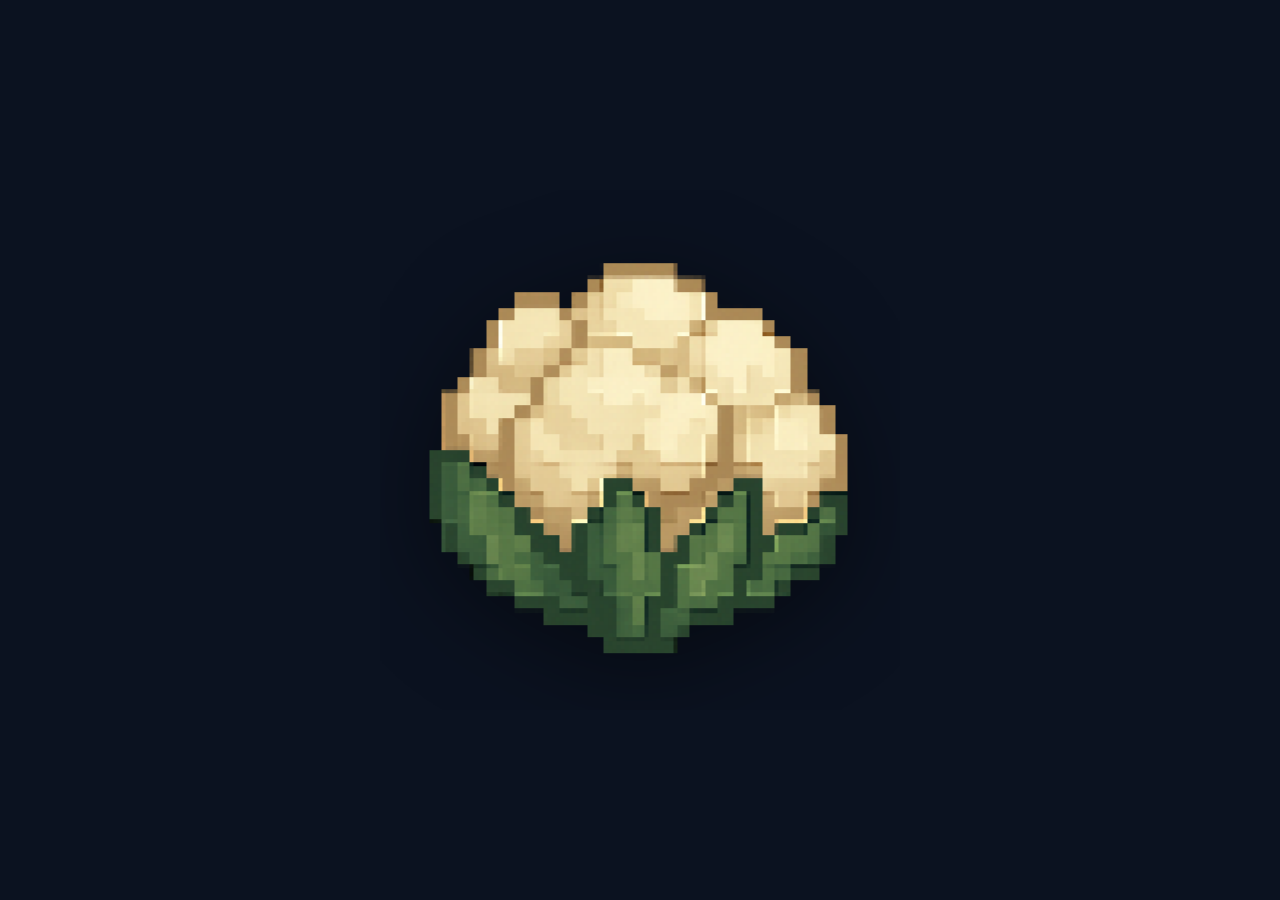
==== index.html @ bb14c788 "initial" ====
<!doctype html>
<html lang="en">
<head>
<meta charset="utf-8" />
<meta name="viewport" content="width=device-width, initial-scale=1, viewport-fit=cover" />
<title>Rotating Veggies</title>

<!-- Favicon -->
<link rel="icon" type="image/png" sizes="32x32" href="pixel_broccoli_128.png" />
<link rel="icon" type="image/png" sizes="192x192" href="pixel_broccoli_128.png" />
<link rel="apple-touch-icon" href="pixel_broccoli_128.png" />

<!-- Social sharing (Open Graph / Twitter) -->
<meta property="og:type" content="website" />
<meta property="og:title" content="Rotating Veggies" />
<meta property="og:description" content="Rotating veggies. What did you expect?" />
<meta property="og:url" content="https://rotatingveggies.com/" />
<meta property="og:image" content="https://rotatingveggies.com/pixel_broccoli_128.png" />
<meta property="og:image:type" content="image/png" />
<meta property="og:image:width" content="128" />
<meta property="og:image:height" content="128" />

<meta name="twitter:card" content="summary_large_image" />
<meta name="twitter:title" content="Rotating Veggies" />
<meta name="twitter:description" content="Rotating veggies. What did you expect?" />
<meta name="twitter:image" content="https://rotatingveggies.com/pixel_broccoli_128.png" />

<link rel="canonical" href="https://rotatingveggies.com/" />
<meta name="theme-color" content="#0b1220" />

<!-- Preload sprite images -->
<link rel="preload" as="image" href="pixel_broccoli_128.png" />
<link rel="preload" as="image" href="pixel_carrot_128.png" />
<link rel="preload" as="image" href="pixel_carrot_128_gold.png" />
<link rel="preload" as="image" href="pixel_cauliflower_128.png" />
<link rel="preload" as="image" href="pixel_tomato_128.png" />
<link rel="preload" as="image" href="pixel_cucumber_128.png" />

<style>
  :root {
    --stage-max: 78vmin;
    --stage-max-px: 520px;
    --speed: 6s;   /* fixed rotation speed */
    --tiltX: 8deg; /* fixed tilt */
    --tiltY: 0deg;
    --scale: 1;
    --dir: 1;      /* set randomly by JS */
  }
  html, body {
    height: 100%; margin: 0;
    background: #0b1220;
    display: grid; place-items: center;
    overflow: hidden;
    overscroll-behavior: none;
    -webkit-text-size-adjust: 100%;
  }
  .stage {
    width: min(var(--stage-max), var(--stage-max-px));
    aspect-ratio: 1/1;
    display: grid; place-items: center;
    overflow: hidden;
    border-radius: 10px;
    contain: layout paint;
    position: relative; /* overlay anchor for headline & canvas */
  }
  .sprite {
    width: 100%; height: 100%;
    object-fit: contain;
    image-rendering: pixelated;
    image-rendering: crisp-edges;
    -ms-interpolation-mode: nearest-neighbor;
    will-change: transform;
    backface-visibility: hidden;
    transform-origin: center center;
    animation: spin var(--speed) linear infinite;
    filter: drop-shadow(0 18px 50px rgba(0,0,0,.45));
  }
  @keyframes spin {
    from { transform: rotateX(var(--tiltX)) rotateY(var(--tiltY)) scale(var(--scale)) rotateZ(0deg); }
    to   { transform: rotateX(var(--tiltX)) rotateY(var(--tiltY)) scale(var(--scale)) rotateZ(calc(var(--dir) * 360deg)); }
  }
  @media (prefers-reduced-motion: reduce) {
    .sprite { animation: none; }
  }

  /* overlay headline for golden carrot */
  #headline {
    position: absolute;
    top: 12px;
    right: 12px;
    display: none;
    color: #e2e8f0;
    font: 700 1.6rem/1.2 system-ui, sans-serif;
    text-shadow: 0 2px 6px rgba(0,0,0,0.6);
    pointer-events: none; /* don't block clicks */
  }

  /* particles canvas overlay */
  #burst {
    position: absolute;
    inset: 0;
    pointer-events: none; /* only visual */
  }
</style>
</head>

<body>
  <div class="stage" id="stage">
    <img id="sprite" class="sprite" src="" alt="Pixel Veggie" />
    <h1 id="headline">Huh?</h1>
    <!-- canvas is injected dynamically when needed -->
  </div>

<script>
const stage = document.getElementById('stage');
const sprite = document.getElementById('sprite');
const headline = document.getElementById('headline');

/* Sprite sources */
const sources = {
  broccoli:     "pixel_broccoli_128.png",
  carrot:       "pixel_carrot_128.png",
  carrot_gold:  "pixel_carrot_128_gold.png",
  cauliflower:  "pixel_cauliflower_128.png",
  tomato:       "pixel_tomato_128.png",
  cucumber:     "pixel_cucumber_128.png"
};
const labels = {
  broccoli: "🥦 Broccoli",
  carrot: "🥕 Carrot",
  carrot_gold: "🥕✨ Golden Carrot",
  cauliflower: "🌸 Cauliflower",
  tomato: "🍅 Tomato",
  cucumber: "🥒 Cucumber"
};

/* Weighted random pick: normal veggies weight 4, golden carrot weight 1 */
const weights = { broccoli:4, carrot:4, cauliflower:4, tomato:4, cucumber:4, carrot_gold:1 };

function pickWeighted(obj) {
  const entries = Object.entries(obj);
  const total = entries.reduce((sum,[,w]) => sum+w, 0);
  let r = Math.random() * total;
  for (const [key, weight] of entries) {
    if ((r -= weight) < 0) return key;
  }
}

/* Pick a random veggie on load */
const randKey = pickWeighted(weights);
sprite.src = sources[randKey];
sprite.alt = labels[randKey];
sprite.title = labels[randKey];

/* Show headline if golden carrot */
const isGolden = randKey === "carrot_gold";
headline.style.display = isGolden ? "block" : "none";

/* Random spin direction */
const dir = Math.random() < 0.5 ? 1 : -1;
document.documentElement.style.setProperty("--dir", dir);

/* Stage sizing */
function applyStageSize() {
  const vw = Math.min(window.innerWidth, window.screen.width || window.innerWidth);
  const vh = Math.min(window.innerHeight, window.screen.height || window.innerHeight);
  const vminPx = Math.min(vw, vh) * 0.78;
  const size = Math.min(vminPx, 520);
  stage.style.width = size + 'px';
}
addEventListener('resize', applyStageSize, { passive: true });
addEventListener('orientationchange', applyStageSize);
applyStageSize();

/* Subtle wobble */
if (!matchMedia('(prefers-reduced-motion: reduce)').matches) {
  let t = 0;
  (function wobble() {
    t += 0.016;
    const wob = 0.08;
    sprite.style.translate = `${Math.sin(t * 2.1) * wob * 6}px ${Math.cos(t * 1.8) * wob * 5}px`;
    requestAnimationFrame(wobble);
  })();
}

/* --- Golden Carrot burst: one-time per load --- */
let burstDone = false;
if (isGolden && !matchMedia('(prefers-reduced-motion: reduce)').matches) {
  sprite.addEventListener('click', () => {
    if (burstDone) return;
    burstDone = true;
    spawnGoldenBurst();
  }, { once: true });
}

function spawnGoldenBurst() {
  // create canvas overlay
  const canvas = document.createElement('canvas');
  canvas.id = 'burst';
  stage.appendChild(canvas);

  const ctx = canvas.getContext('2d');
  const dpr = Math.min(window.devicePixelRatio || 1, 3); // cap DPR for perf

  function resizeCanvas() {
    const rect = stage.getBoundingClientRect();
    canvas.style.width = rect.width + 'px';
    canvas.style.height = rect.height + 'px';
    canvas.width = Math.floor(rect.width * dpr);
    canvas.height = Math.floor(rect.height * dpr);
    ctx.setTransform(dpr, 0, 0, dpr, 0, 0); // scale drawing to CSS pixels
    ctx.imageSmoothingEnabled = false;     // keep pixel look
  }
  resizeCanvas();
  addEventListener('resize', resizeCanvas, { passive:true });

  // particle image (golden carrot)
  const img = new Image();
  img.src = sources.carrot_gold;

  // set up particles once the image is ready (or immediately if cached)
  img.onload = () => startBurst(img);
  if (img.complete) startBurst(img);

  function startBurst(image) {
    const rect = stage.getBoundingClientRect();
    // origin at center of stage (in CSS pixels)
    const origin = { x: rect.width / 2, y: rect.height / 2 };

    // create particles
    const count = 90; // number of carrots
    const particles = [];
    for (let i = 0; i < count; i++) {
      const angle = Math.random() * Math.PI * 2;
      const speed = 180 + Math.random() * 220; // px/sec
      const vx = Math.cos(angle) * speed;
      const vy = Math.sin(angle) * speed;

      particles.push({
        x: origin.x,
        y: origin.y,
        vx, vy,
        life: 0,                // elapsed
        ttl: 900 + Math.random()*400, // ms
        size: 10 + Math.random()*12,  // draw size (px)
        rot: Math.random() * Math.PI * 2,
        vr: (Math.random() - 0.5) * 3.0 // rotation speed rad/sec
      });
    }

    const start = performance.now();
    let prev = start;

    function tick(now) {
      const dt = Math.min(50, now - prev); // ms
      prev = now;

      // clear
      ctx.clearRect(0, 0, canvas.width / dpr, canvas.height / dpr);

      // update & draw
      let alive = 0;
      for (const p of particles) {
        p.life += dt;
        if (p.life > p.ttl) continue;

        // simple motion (no gravity), slight drag
        const drag = 0.998;
        p.vx *= drag;
        p.vy *= drag;

        p.x += (p.vx * dt) / 1000;
        p.y += (p.vy * dt) / 1000;
        p.rot += p.vr * (dt / 1000);

        // fade out towards end
        const t = p.life / p.ttl;
        const alpha = 1 - t*t; // ease-out
        if (alpha <= 0) continue;

        ctx.save();
        ctx.globalAlpha = alpha;
        ctx.translate(p.x, p.y);
        ctx.rotate(p.rot);
        ctx.drawImage(image, -p.size/2, -p.size/2, p.size, p.size);
        ctx.restore();

        alive++;
      }

      if (alive > 0) {
        requestAnimationFrame(tick);
      } else {
        // cleanup
        canvas.remove();
        removeEventListener('resize', resizeCanvas);
      }
    }

    requestAnimationFrame(tick);
  }
}
</script>
</body>
</html>
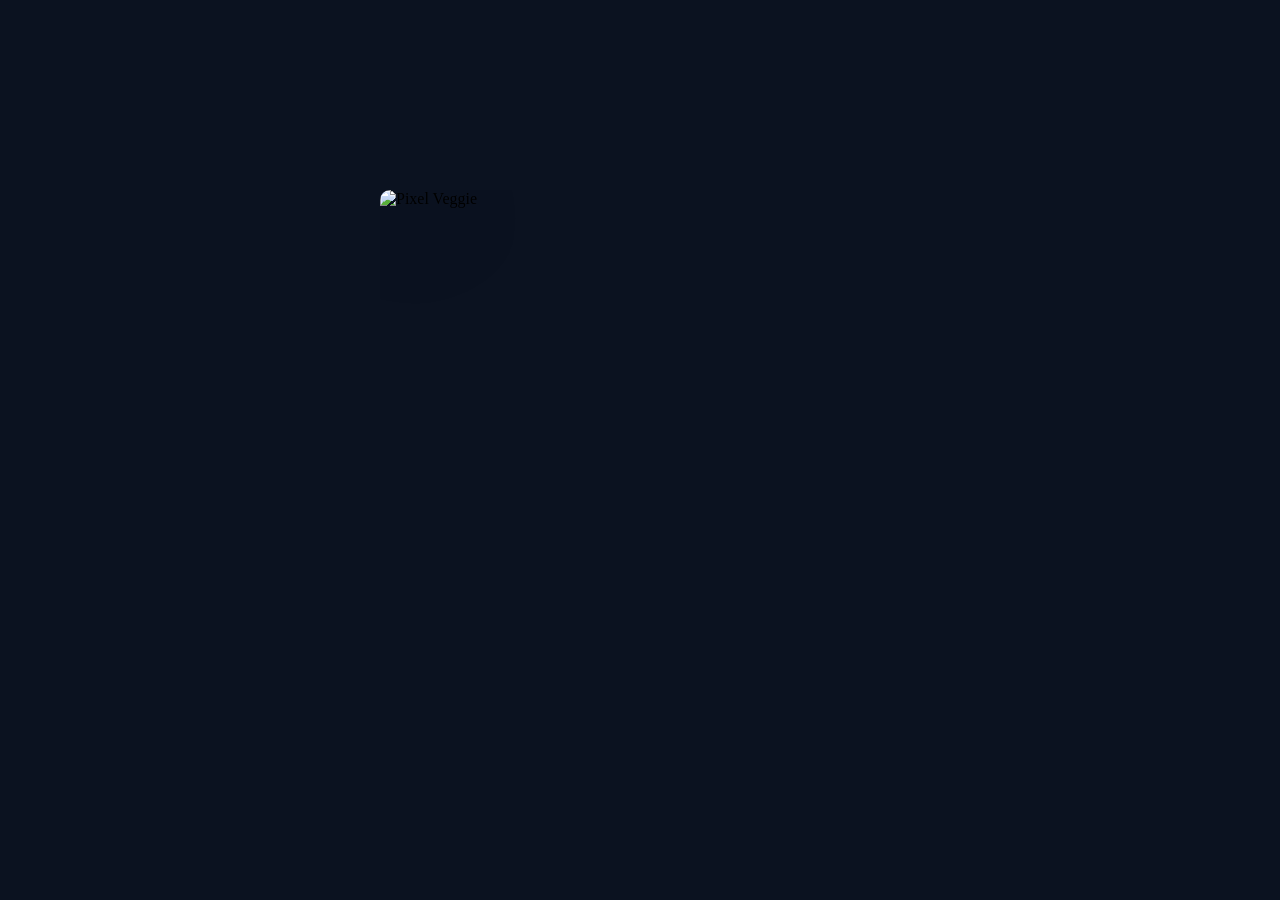
==== commit a3d8e8a8: "add leek" ====
--- a/index.html
+++ b/index.html
@@ -35,6 +35,7 @@
 <link rel="preload" as="image" href="pixel_cauliflower_128.png" />
 <link rel="preload" as="image" href="pixel_tomato_128.png" />
 <link rel="preload" as="image" href="pixel_cucumber_128.png" />
+<link rel="preload" as="image" href="pixel_leek_128.png" />
 
 <style>
   :root {
@@ -123,7 +124,8 @@
   carrot_gold:  "pixel_carrot_128_gold.png",
   cauliflower:  "pixel_cauliflower_128.png",
   tomato:       "pixel_tomato_128.png",
-  cucumber:     "pixel_cucumber_128.png"
+  cucumber:     "pixel_cucumber_128.png",
+  leek:         "pixel_leek_128.png"
 };
 const labels = {
   broccoli: "🥦 Broccoli",
@@ -131,11 +133,12 @@
   carrot_gold: "🥕✨ Golden Carrot",
   cauliflower: "🌸 Cauliflower",
   tomato: "🍅 Tomato",
-  cucumber: "🥒 Cucumber"
+  cucumber: "🥒 Cucumber"🥬
+  leek: "🥬 Leek"
 };
 
 /* Weighted random pick: normal veggies weight 4, golden carrot weight 1 */
-const weights = { broccoli:4, carrot:4, cauliflower:4, tomato:4, cucumber:4, carrot_gold:1 };
+const weights = { broccoli:4, carrot:4, cauliflower:4, tomato:4, cucumber:4, leek:4, carrot_gold:1 };
 
 function pickWeighted(obj) {
   const entries = Object.entries(obj);
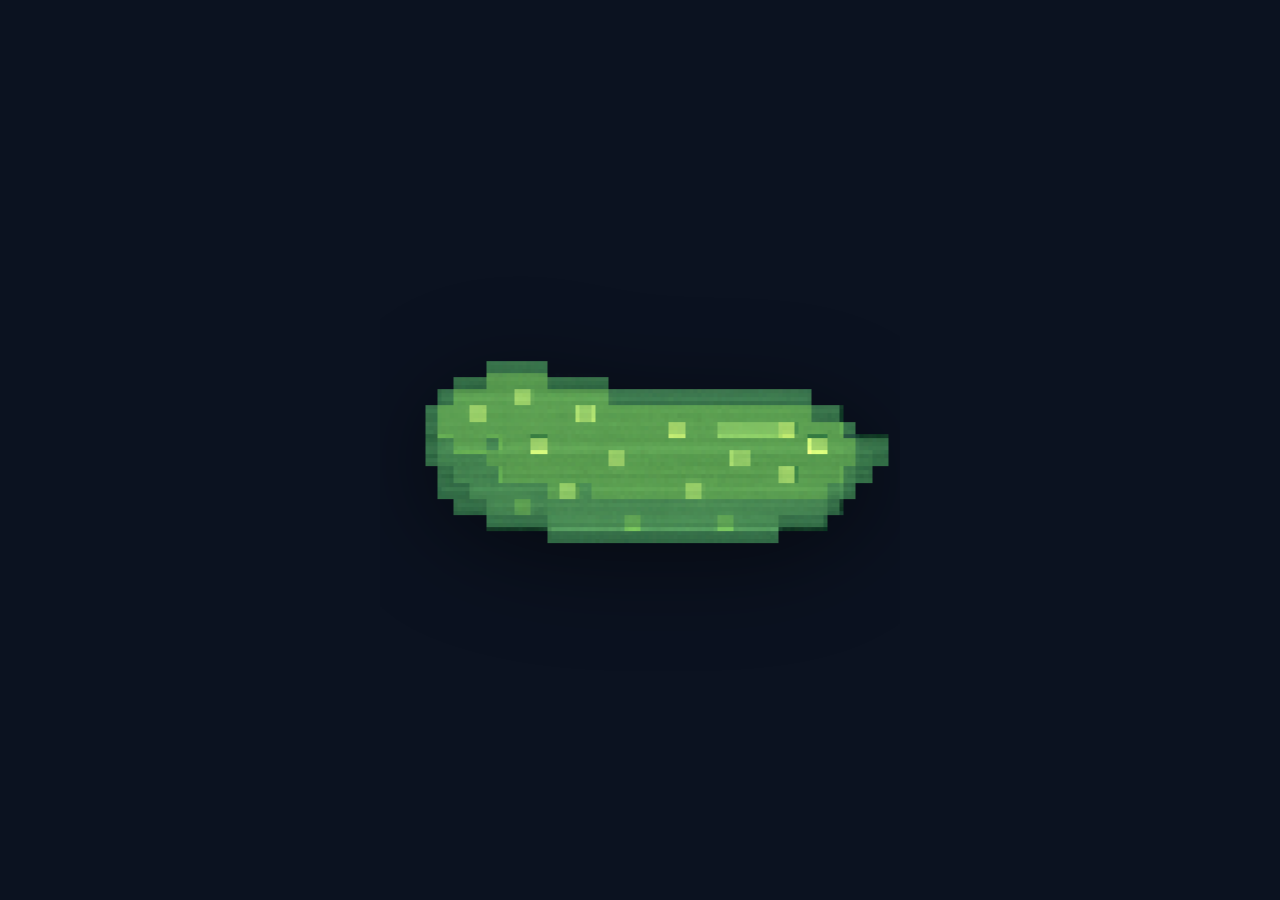
==== commit 298ca03b: "initia" ====
--- a/index.html
+++ b/index.html
@@ -133,7 +133,7 @@
   carrot_gold: "🥕✨ Golden Carrot",
   cauliflower: "🌸 Cauliflower",
   tomato: "🍅 Tomato",
-  cucumber: "🥒 Cucumber"🥬
+  cucumber: "🥒 Cucumber",
   leek: "🥬 Leek"
 };
 
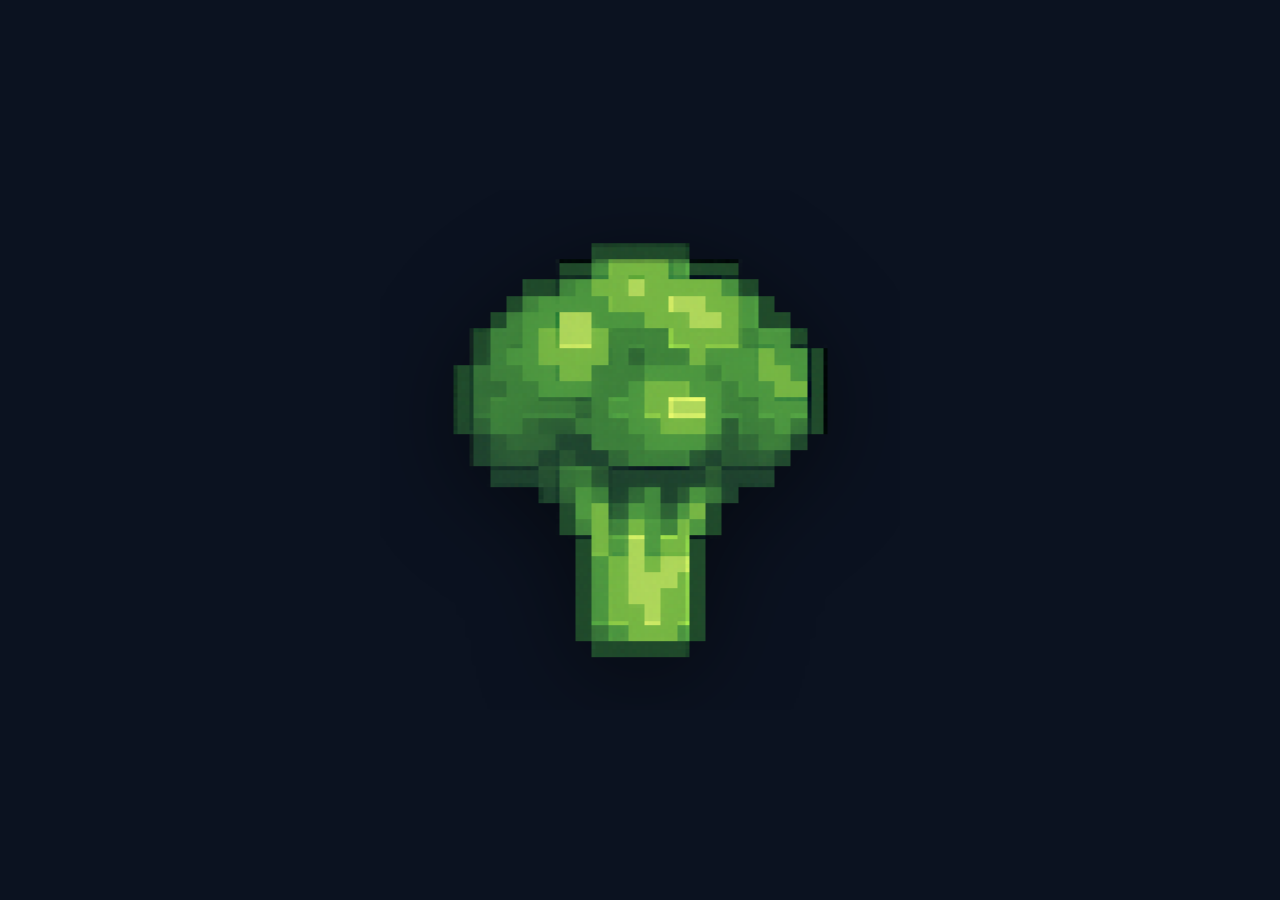
==== commit 8cac4f9a: "more veggies, click to swap veggies" ====
--- a/index.html
+++ b/index.html
@@ -27,15 +27,6 @@
 
 <link rel="canonical" href="https://rotatingveggies.com/" />
 <meta name="theme-color" content="#0b1220" />
-
-<!-- Preload sprite images -->
-<link rel="preload" as="image" href="pixel_broccoli_128.png" />
-<link rel="preload" as="image" href="pixel_carrot_128.png" />
-<link rel="preload" as="image" href="pixel_carrot_128_gold.png" />
-<link rel="preload" as="image" href="pixel_cauliflower_128.png" />
-<link rel="preload" as="image" href="pixel_tomato_128.png" />
-<link rel="preload" as="image" href="pixel_cucumber_128.png" />
-<link rel="preload" as="image" href="pixel_leek_128.png" />
 
 <style>
   :root {
@@ -75,6 +66,7 @@
     transform-origin: center center;
     animation: spin var(--speed) linear infinite;
     filter: drop-shadow(0 18px 50px rgba(0,0,0,.45));
+    cursor: pointer;
   }
   @keyframes spin {
     from { transform: rotateX(var(--tiltX)) rotateY(var(--tiltY)) scale(var(--scale)) rotateZ(0deg); }
@@ -93,14 +85,14 @@
     color: #e2e8f0;
     font: 700 1.6rem/1.2 system-ui, sans-serif;
     text-shadow: 0 2px 6px rgba(0,0,0,0.6);
-    pointer-events: none; /* don't block clicks */
+    pointer-events: none; /* nicht klickbar */
   }
 
   /* particles canvas overlay */
   #burst {
     position: absolute;
     inset: 0;
-    pointer-events: none; /* only visual */
+    pointer-events: none; /* nur visuell */
   }
 </style>
 </head>
@@ -109,59 +101,97 @@
   <div class="stage" id="stage">
     <img id="sprite" class="sprite" src="" alt="Pixel Veggie" />
     <h1 id="headline">Huh?</h1>
-    <!-- canvas is injected dynamically when needed -->
   </div>
 
 <script>
+/* --- Single source of truth --- */
+const VEGGIES = [
+  { key: "broccoli",     label: "Broccoli",      weight: 4 },
+  { key: "carrot",       label: "Carrot",        weight: 4 },
+  { key: "carrot_gold",  label: "Golden Carrot", weight: 1 },
+  { key: "cauliflower",  label: "Cauliflower",   weight: 4 },
+  { key: "tomato",       label: "Tomato",        weight: 4 },
+  { key: "cucumber",     label: "Cucumber",      weight: 4 },
+  { key: "corn",         label: "Corn",          weight: 4 },
+  { key: "eggplant",     label: "Eggplant",      weight: 4 },
+  { key: "potato",       label: "Potato",        weight: 4 },
+  { key: "pumpkin",      label: "Pumpkin",       weight: 4 },
+  { key: "radish",       label: "Radish",        weight: 4 },
+  { key: "leek",         label: "Leek",          weight: 4 }
+];
+
+const fileFor = (key) => `pixel_${key}_128.png`;
+const isGoldenKey = (key) => key === "carrot_gold";
+
+/* Preload all images */
+(function addPreloads(){
+  const head = document.head;
+  VEGGIES.forEach(v => {
+    const link = document.createElement('link');
+    link.rel = 'preload';
+    link.as = 'image';
+    link.href = fileFor(v.key);
+    head.appendChild(link);
+  });
+})();
+
 const stage = document.getElementById('stage');
 const sprite = document.getElementById('sprite');
 const headline = document.getElementById('headline');
 
-/* Sprite sources */
-const sources = {
-  broccoli:     "pixel_broccoli_128.png",
-  carrot:       "pixel_carrot_128.png",
-  carrot_gold:  "pixel_carrot_128_gold.png",
-  cauliflower:  "pixel_cauliflower_128.png",
-  tomato:       "pixel_tomato_128.png",
-  cucumber:     "pixel_cucumber_128.png",
-  leek:         "pixel_leek_128.png"
-};
-const labels = {
-  broccoli: "🥦 Broccoli",
-  carrot: "🥕 Carrot",
-  carrot_gold: "🥕✨ Golden Carrot",
-  cauliflower: "🌸 Cauliflower",
-  tomato: "🍅 Tomato",
-  cucumber: "🥒 Cucumber",
-  leek: "🥬 Leek"
-};
-
-/* Weighted random pick: normal veggies weight 4, golden carrot weight 1 */
-const weights = { broccoli:4, carrot:4, cauliflower:4, tomato:4, cucumber:4, leek:4, carrot_gold:1 };
-
-function pickWeighted(obj) {
-  const entries = Object.entries(obj);
-  const total = entries.reduce((sum,[,w]) => sum+w, 0);
+/* Weighted random pick */
+function pickWeighted(list) {
+  const total = list.reduce((sum, v) => sum + (v.weight || 1), 0);
   let r = Math.random() * total;
-  for (const [key, weight] of entries) {
-    if ((r -= weight) < 0) return key;
-  }
-}
-
-/* Pick a random veggie on load */
-const randKey = pickWeighted(weights);
-sprite.src = sources[randKey];
-sprite.alt = labels[randKey];
-sprite.title = labels[randKey];
-
-/* Show headline if golden carrot */
-const isGolden = randKey === "carrot_gold";
-headline.style.display = isGolden ? "block" : "none";
-
-/* Random spin direction */
-const dir = Math.random() < 0.5 ? 1 : -1;
-document.documentElement.style.setProperty("--dir", dir);
+  for (const v of list) {
+    r -= (v.weight || 1);
+    if (r < 0) return v;
+  }
+  return list[0];
+}
+
+/* State */
+let currentVeggie = null;
+let inBurst = false;
+
+/* Show a veggie */
+function showVeggie(veggie) {
+  currentVeggie = veggie;
+
+  sprite.src = fileFor(veggie.key);
+  sprite.alt = veggie.label;
+  sprite.title = veggie.label;
+
+  const golden = isGoldenKey(veggie.key);
+  headline.style.display = golden ? "block" : "none";
+
+  // neue zufällige Drehrichtung
+  const dir = Math.random() < 0.5 ? 1 : -1;
+  document.documentElement.style.setProperty("--dir", dir);
+
+  // Golden: Burst vorbereiten
+  if (golden && !matchMedia('(prefers-reduced-motion: reduce)').matches) {
+    sprite.addEventListener('click', onGoldenClick, { once: true });
+  }
+}
+
+/* Golden-click handler */
+function onGoldenClick() {
+  if (inBurst) return;
+  inBurst = true;
+  spawnGoldenBurst(() => {
+    inBurst = false;
+  });
+}
+
+/* Initial veggie */
+showVeggie(pickWeighted(VEGGIES));
+
+/* Jeder Klick → neues Gemüse (außer während Burst) */
+sprite.addEventListener('click', () => {
+  if (inBurst) return;
+  showVeggie(pickWeighted(VEGGIES));
+});
 
 /* Stage sizing */
 function applyStageSize() {
@@ -175,7 +205,7 @@
 addEventListener('orientationchange', applyStageSize);
 applyStageSize();
 
-/* Subtle wobble */
+/* Wobble */
 if (!matchMedia('(prefers-reduced-motion: reduce)').matches) {
   let t = 0;
   (function wobble() {
@@ -186,24 +216,14 @@
   })();
 }
 
-/* --- Golden Carrot burst: one-time per load --- */
-let burstDone = false;
-if (isGolden && !matchMedia('(prefers-reduced-motion: reduce)').matches) {
-  sprite.addEventListener('click', () => {
-    if (burstDone) return;
-    burstDone = true;
-    spawnGoldenBurst();
-  }, { once: true });
-}
-
-function spawnGoldenBurst() {
-  // create canvas overlay
+/* Golden Carrot burst */
+function spawnGoldenBurst(onEnd) {
   const canvas = document.createElement('canvas');
   canvas.id = 'burst';
   stage.appendChild(canvas);
 
   const ctx = canvas.getContext('2d');
-  const dpr = Math.min(window.devicePixelRatio || 1, 3); // cap DPR for perf
+  const dpr = Math.min(window.devicePixelRatio || 1, 3);
 
   function resizeCanvas() {
     const rect = stage.getBoundingClientRect();
@@ -211,31 +231,27 @@
     canvas.style.height = rect.height + 'px';
     canvas.width = Math.floor(rect.width * dpr);
     canvas.height = Math.floor(rect.height * dpr);
-    ctx.setTransform(dpr, 0, 0, dpr, 0, 0); // scale drawing to CSS pixels
-    ctx.imageSmoothingEnabled = false;     // keep pixel look
+    ctx.setTransform(dpr, 0, 0, dpr, 0, 0);
+    ctx.imageSmoothingEnabled = false;
   }
   resizeCanvas();
   addEventListener('resize', resizeCanvas, { passive:true });
 
-  // particle image (golden carrot)
   const img = new Image();
-  img.src = sources.carrot_gold;
-
-  // set up particles once the image is ready (or immediately if cached)
+  img.src = fileFor('carrot_gold');
+
   img.onload = () => startBurst(img);
   if (img.complete) startBurst(img);
 
   function startBurst(image) {
     const rect = stage.getBoundingClientRect();
-    // origin at center of stage (in CSS pixels)
     const origin = { x: rect.width / 2, y: rect.height / 2 };
 
-    // create particles
-    const count = 90; // number of carrots
+    const count = 90;
     const particles = [];
     for (let i = 0; i < count; i++) {
       const angle = Math.random() * Math.PI * 2;
-      const speed = 180 + Math.random() * 220; // px/sec
+      const speed = 180 + Math.random() * 220;
       const vx = Math.cos(angle) * speed;
       const vy = Math.sin(angle) * speed;
 
@@ -243,31 +259,27 @@
         x: origin.x,
         y: origin.y,
         vx, vy,
-        life: 0,                // elapsed
-        ttl: 900 + Math.random()*400, // ms
-        size: 10 + Math.random()*12,  // draw size (px)
+        life: 0,
+        ttl: 900 + Math.random()*400,
+        size: 10 + Math.random()*12,
         rot: Math.random() * Math.PI * 2,
-        vr: (Math.random() - 0.5) * 3.0 // rotation speed rad/sec
+        vr: (Math.random() - 0.5) * 3.0
       });
     }
 
-    const start = performance.now();
-    let prev = start;
+    let prev = performance.now();
 
     function tick(now) {
-      const dt = Math.min(50, now - prev); // ms
+      const dt = Math.min(50, now - prev);
       prev = now;
 
-      // clear
       ctx.clearRect(0, 0, canvas.width / dpr, canvas.height / dpr);
 
-      // update & draw
       let alive = 0;
       for (const p of particles) {
         p.life += dt;
         if (p.life > p.ttl) continue;
 
-        // simple motion (no gravity), slight drag
         const drag = 0.998;
         p.vx *= drag;
         p.vy *= drag;
@@ -276,9 +288,8 @@
         p.y += (p.vy * dt) / 1000;
         p.rot += p.vr * (dt / 1000);
 
-        // fade out towards end
         const t = p.life / p.ttl;
-        const alpha = 1 - t*t; // ease-out
+        const alpha = 1 - t*t;
         if (alpha <= 0) continue;
 
         ctx.save();
@@ -294,9 +305,9 @@
       if (alive > 0) {
         requestAnimationFrame(tick);
       } else {
-        // cleanup
         canvas.remove();
         removeEventListener('resize', resizeCanvas);
+        if (typeof onEnd === 'function') onEnd();
       }
     }
 
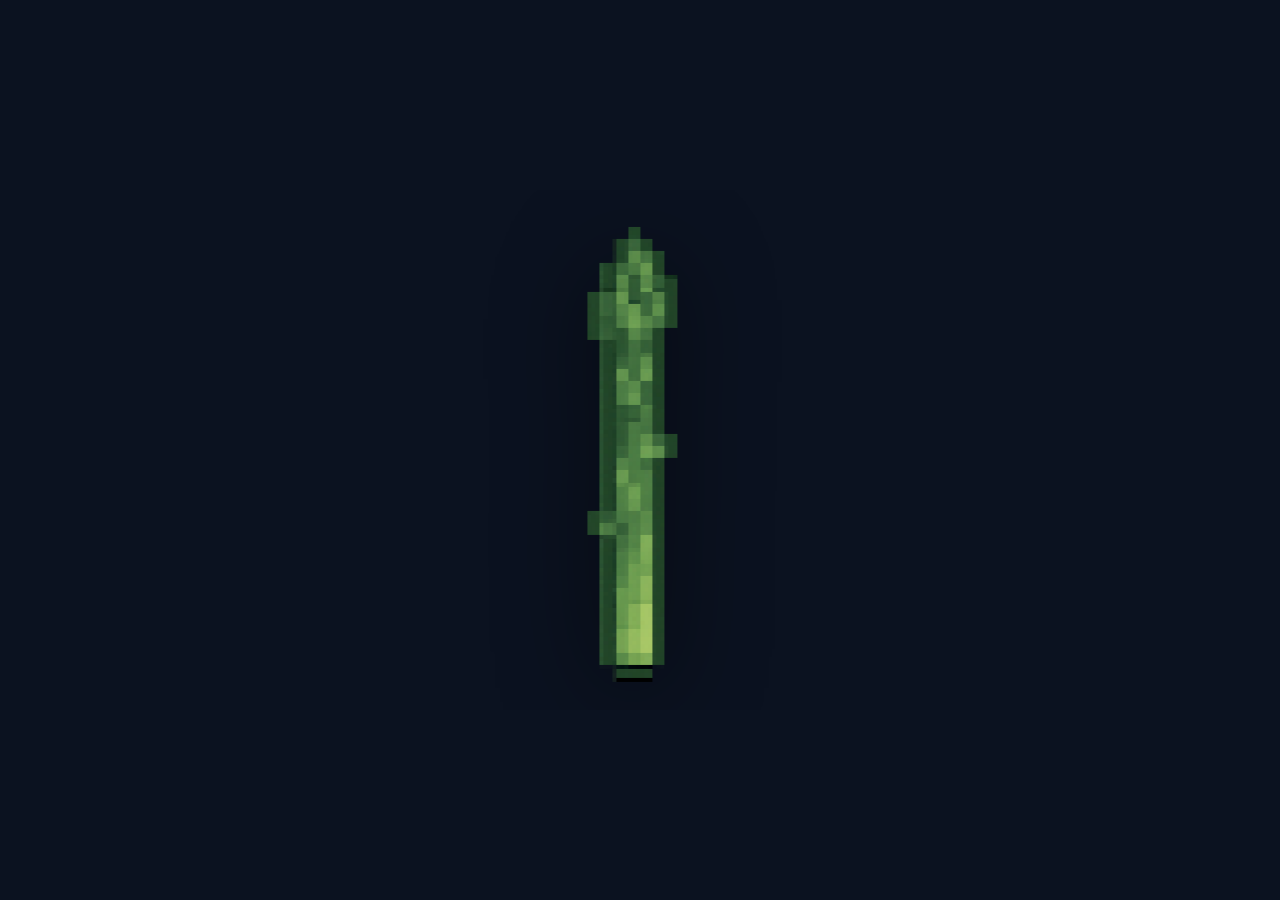
==== commit d8b68395: "added way more veggies" ====
--- a/index.html
+++ b/index.html
@@ -32,11 +32,11 @@
   :root {
     --stage-max: 78vmin;
     --stage-max-px: 520px;
-    --speed: 6s;   /* fixed rotation speed */
-    --tiltX: 8deg; /* fixed tilt */
+    --speed: 6s;
+    --tiltX: 8deg;
     --tiltY: 0deg;
     --scale: 1;
-    --dir: 1;      /* set randomly by JS */
+    --dir: 1;
   }
   html, body {
     height: 100%; margin: 0;
@@ -114,9 +114,26 @@
   { key: "cucumber",     label: "Cucumber",      weight: 4 },
   { key: "corn",         label: "Corn",          weight: 4 },
   { key: "eggplant",     label: "Eggplant",      weight: 4 },
+  { key: "lettuce",      label: "Lettuce",       weight: 4 },
   { key: "potato",       label: "Potato",        weight: 4 },
   { key: "pumpkin",      label: "Pumpkin",       weight: 4 },
   { key: "radish",       label: "Radish",        weight: 4 },
+  { key: "red_pepper",   label: "Pepper",        weight: 4 },
+  { key: "red_chili",    label: "Chili",         weight: 4 },
+  { key: "green_bean",   label: "Green bean",    weight: 4 },
+  { key: "parsnip",      label: "Parsnip",       weight: 4 },
+  { key: "fennel",       label: "Fennel",        weight: 4 },
+  { key: "spinach",      label: "Spinach",       weight: 4 },
+  { key: "celery",       label: "Celery",        weight: 4 },
+  { key: "garlic",       label: "Garlic",        weight: 4 },
+  { key: "ginger",       label: "Ginger",        weight: 4 },
+  { key: "mushroom",     label: "Mushroom",      weight: 4 },
+  { key: "artichoke",    label: "Artichoke",     weight: 4 },
+  { key: "radicchio",    label: "Radicchio",     weight: 4 },
+  { key: "chard",        label: "Chard",         weight: 4 },
+  { key: "asparagus",    label: "Asparagus",     weight: 4 },
+  { key: "onion",        label: "Onion",         weight: 4 },
+  { key: "red_onion",    label: "Red onion",     weight: 4 },
   { key: "leek",         label: "Leek",          weight: 4 }
 ];
 
@@ -165,11 +182,11 @@
   const golden = isGoldenKey(veggie.key);
   headline.style.display = golden ? "block" : "none";
 
-  // neue zufällige Drehrichtung
+  // Random spin
   const dir = Math.random() < 0.5 ? 1 : -1;
   document.documentElement.style.setProperty("--dir", dir);
 
-  // Golden: Burst vorbereiten
+  // Golden burst preparation
   if (golden && !matchMedia('(prefers-reduced-motion: reduce)').matches) {
     sprite.addEventListener('click', onGoldenClick, { once: true });
   }
@@ -187,7 +204,7 @@
 /* Initial veggie */
 showVeggie(pickWeighted(VEGGIES));
 
-/* Jeder Klick → neues Gemüse (außer während Burst) */
+/* Click for new veggie */
 sprite.addEventListener('click', () => {
   if (inBurst) return;
   showVeggie(pickWeighted(VEGGIES));
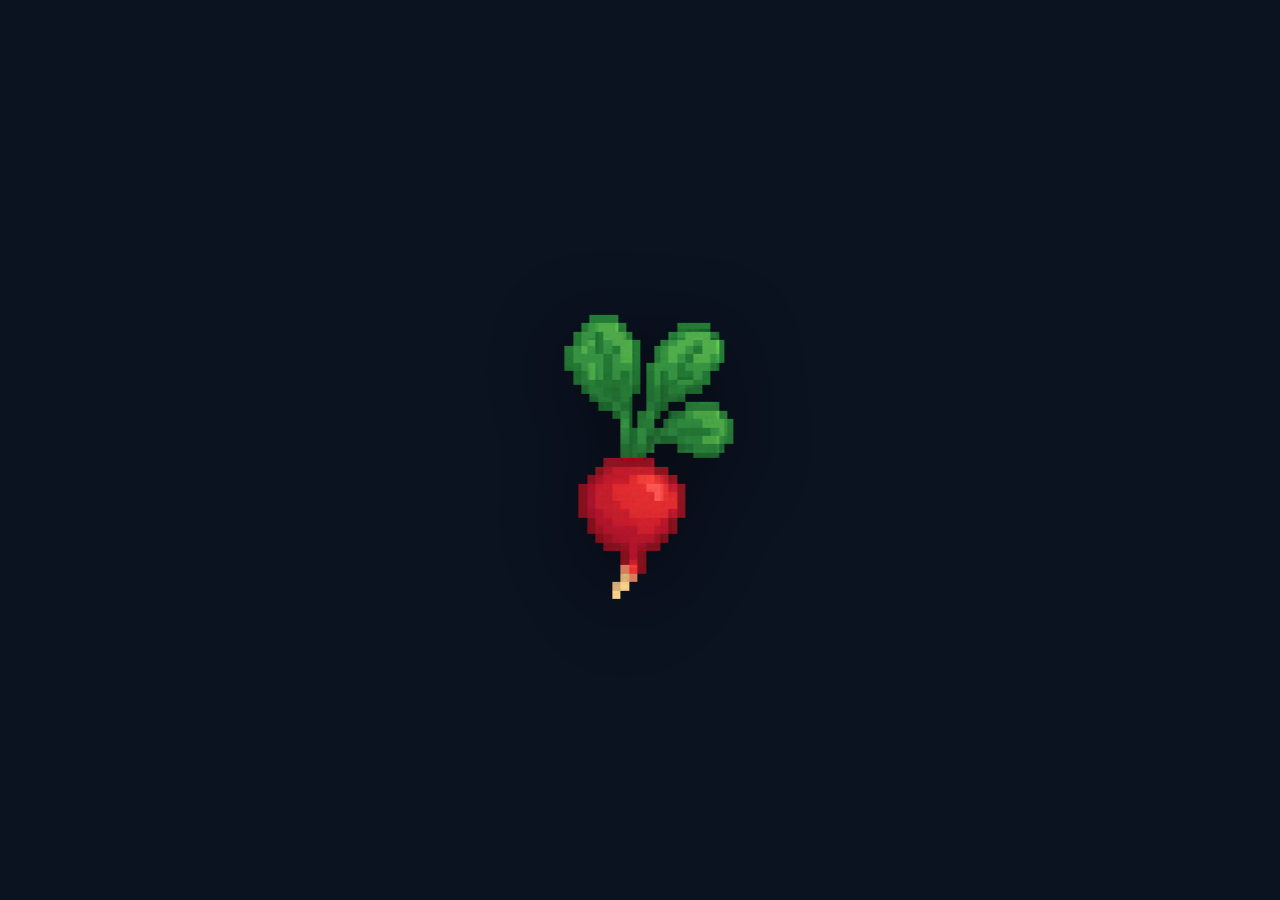
==== commit 956b04ab: "refactoring, add more veggies, fix shadow, lower golden carrot chance" ====
--- a/index.html
+++ b/index.html
@@ -1,336 +1,40 @@
 <!doctype html>
 <html lang="en">
 <head>
-<meta charset="utf-8" />
-<meta name="viewport" content="width=device-width, initial-scale=1, viewport-fit=cover" />
-<title>Rotating Veggies</title>
+  <meta charset="utf-8" />
+  <meta name="viewport" content="width=device-width, initial-scale=1, viewport-fit=cover" />
+  <title>Rotating Veggies</title>
 
-<!-- Favicon -->
-<link rel="icon" type="image/png" sizes="32x32" href="pixel_broccoli_128.png" />
-<link rel="icon" type="image/png" sizes="192x192" href="pixel_broccoli_128.png" />
-<link rel="apple-touch-icon" href="pixel_broccoli_128.png" />
+  <!-- Favicon / Social -->
+  <link rel="icon" type="image/png" sizes="32x32" href="assets/pixel_broccoli_128.png" />
+  <link rel="icon" type="image/png" sizes="192x192" href="assets/pixel_broccoli_128.png" />
+  <link rel="apple-touch-icon" href="assets/pixel_broccoli_128.png" />
 
-<!-- Social sharing (Open Graph / Twitter) -->
-<meta property="og:type" content="website" />
-<meta property="og:title" content="Rotating Veggies" />
-<meta property="og:description" content="Rotating veggies. What did you expect?" />
-<meta property="og:url" content="https://rotatingveggies.com/" />
-<meta property="og:image" content="https://rotatingveggies.com/pixel_broccoli_128.png" />
-<meta property="og:image:type" content="image/png" />
-<meta property="og:image:width" content="128" />
-<meta property="og:image:height" content="128" />
+  <meta property="og:type" content="website" />
+  <meta property="og:title" content="Rotating Veggies" />
+  <meta property="og:description" content="Rotating veggies. What did you expect?" />
+  <meta property="og:url" content="https://rotatingveggies.com/" />
+  <meta property="og:image" content="https://rotatingveggies.com/pixel_broccoli_128.png" />
+  <meta property="og:image:type" content="image/png" />
+  <meta property="og:image:width" content="128" />
+  <meta property="og:image:height" content="128" />
 
-<meta name="twitter:card" content="summary_large_image" />
-<meta name="twitter:title" content="Rotating Veggies" />
-<meta name="twitter:description" content="Rotating veggies. What did you expect?" />
-<meta name="twitter:image" content="https://rotatingveggies.com/pixel_broccoli_128.png" />
+  <meta name="twitter:card" content="summary_large_image" />
+  <meta name="twitter:title" content="Rotating Veggies" />
+  <meta name="twitter:description" content="Rotating veggies. What did you expect?" />
+  <meta name="twitter:image" content="https://rotatingveggies.com/pixel_broccoli_128.png" />
 
-<link rel="canonical" href="https://rotatingveggies.com/" />
-<meta name="theme-color" content="#0b1220" />
+  <link rel="canonical" href="https://rotatingveggies.com/" />
+  <meta name="theme-color" content="#0b1220" />
 
-<style>
-  :root {
-    --stage-max: 78vmin;
-    --stage-max-px: 520px;
-    --speed: 6s;
-    --tiltX: 8deg;
-    --tiltY: 0deg;
-    --scale: 1;
-    --dir: 1;
-  }
-  html, body {
-    height: 100%; margin: 0;
-    background: #0b1220;
-    display: grid; place-items: center;
-    overflow: hidden;
-    overscroll-behavior: none;
-    -webkit-text-size-adjust: 100%;
-  }
-  .stage {
-    width: min(var(--stage-max), var(--stage-max-px));
-    aspect-ratio: 1/1;
-    display: grid; place-items: center;
-    overflow: hidden;
-    border-radius: 10px;
-    contain: layout paint;
-    position: relative; /* overlay anchor for headline & canvas */
-  }
-  .sprite {
-    width: 100%; height: 100%;
-    object-fit: contain;
-    image-rendering: pixelated;
-    image-rendering: crisp-edges;
-    -ms-interpolation-mode: nearest-neighbor;
-    will-change: transform;
-    backface-visibility: hidden;
-    transform-origin: center center;
-    animation: spin var(--speed) linear infinite;
-    filter: drop-shadow(0 18px 50px rgba(0,0,0,.45));
-    cursor: pointer;
-  }
-  @keyframes spin {
-    from { transform: rotateX(var(--tiltX)) rotateY(var(--tiltY)) scale(var(--scale)) rotateZ(0deg); }
-    to   { transform: rotateX(var(--tiltX)) rotateY(var(--tiltY)) scale(var(--scale)) rotateZ(calc(var(--dir) * 360deg)); }
-  }
-  @media (prefers-reduced-motion: reduce) {
-    .sprite { animation: none; }
-  }
-
-  /* overlay headline for golden carrot */
-  #headline {
-    position: absolute;
-    top: 12px;
-    right: 12px;
-    display: none;
-    color: #e2e8f0;
-    font: 700 1.6rem/1.2 system-ui, sans-serif;
-    text-shadow: 0 2px 6px rgba(0,0,0,0.6);
-    pointer-events: none; /* nicht klickbar */
-  }
-
-  /* particles canvas overlay */
-  #burst {
-    position: absolute;
-    inset: 0;
-    pointer-events: none; /* nur visuell */
-  }
-</style>
+  <link rel="stylesheet" href="styles.css" />
 </head>
-
 <body>
   <div class="stage" id="stage">
     <img id="sprite" class="sprite" src="" alt="Pixel Veggie" />
     <h1 id="headline">Huh?</h1>
   </div>
 
-<script>
-/* --- Single source of truth --- */
-const VEGGIES = [
-  { key: "broccoli",     label: "Broccoli",      weight: 4 },
-  { key: "carrot",       label: "Carrot",        weight: 4 },
-  { key: "carrot_gold",  label: "Golden Carrot", weight: 1 },
-  { key: "cauliflower",  label: "Cauliflower",   weight: 4 },
-  { key: "tomato",       label: "Tomato",        weight: 4 },
-  { key: "cucumber",     label: "Cucumber",      weight: 4 },
-  { key: "corn",         label: "Corn",          weight: 4 },
-  { key: "eggplant",     label: "Eggplant",      weight: 4 },
-  { key: "lettuce",      label: "Lettuce",       weight: 4 },
-  { key: "potato",       label: "Potato",        weight: 4 },
-  { key: "pumpkin",      label: "Pumpkin",       weight: 4 },
-  { key: "radish",       label: "Radish",        weight: 4 },
-  { key: "red_pepper",   label: "Pepper",        weight: 4 },
-  { key: "red_chili",    label: "Chili",         weight: 4 },
-  { key: "green_bean",   label: "Green bean",    weight: 4 },
-  { key: "parsnip",      label: "Parsnip",       weight: 4 },
-  { key: "fennel",       label: "Fennel",        weight: 4 },
-  { key: "spinach",      label: "Spinach",       weight: 4 },
-  { key: "celery",       label: "Celery",        weight: 4 },
-  { key: "garlic",       label: "Garlic",        weight: 4 },
-  { key: "ginger",       label: "Ginger",        weight: 4 },
-  { key: "mushroom",     label: "Mushroom",      weight: 4 },
-  { key: "artichoke",    label: "Artichoke",     weight: 4 },
-  { key: "radicchio",    label: "Radicchio",     weight: 4 },
-  { key: "chard",        label: "Chard",         weight: 4 },
-  { key: "asparagus",    label: "Asparagus",     weight: 4 },
-  { key: "onion",        label: "Onion",         weight: 4 },
-  { key: "red_onion",    label: "Red onion",     weight: 4 },
-  { key: "leek",         label: "Leek",          weight: 4 }
-];
-
-const fileFor = (key) => `pixel_${key}_128.png`;
-const isGoldenKey = (key) => key === "carrot_gold";
-
-/* Preload all images */
-(function addPreloads(){
-  const head = document.head;
-  VEGGIES.forEach(v => {
-    const link = document.createElement('link');
-    link.rel = 'preload';
-    link.as = 'image';
-    link.href = fileFor(v.key);
-    head.appendChild(link);
-  });
-})();
-
-const stage = document.getElementById('stage');
-const sprite = document.getElementById('sprite');
-const headline = document.getElementById('headline');
-
-/* Weighted random pick */
-function pickWeighted(list) {
-  const total = list.reduce((sum, v) => sum + (v.weight || 1), 0);
-  let r = Math.random() * total;
-  for (const v of list) {
-    r -= (v.weight || 1);
-    if (r < 0) return v;
-  }
-  return list[0];
-}
-
-/* State */
-let currentVeggie = null;
-let inBurst = false;
-
-/* Show a veggie */
-function showVeggie(veggie) {
-  currentVeggie = veggie;
-
-  sprite.src = fileFor(veggie.key);
-  sprite.alt = veggie.label;
-  sprite.title = veggie.label;
-
-  const golden = isGoldenKey(veggie.key);
-  headline.style.display = golden ? "block" : "none";
-
-  // Random spin
-  const dir = Math.random() < 0.5 ? 1 : -1;
-  document.documentElement.style.setProperty("--dir", dir);
-
-  // Golden burst preparation
-  if (golden && !matchMedia('(prefers-reduced-motion: reduce)').matches) {
-    sprite.addEventListener('click', onGoldenClick, { once: true });
-  }
-}
-
-/* Golden-click handler */
-function onGoldenClick() {
-  if (inBurst) return;
-  inBurst = true;
-  spawnGoldenBurst(() => {
-    inBurst = false;
-  });
-}
-
-/* Initial veggie */
-showVeggie(pickWeighted(VEGGIES));
-
-/* Click for new veggie */
-sprite.addEventListener('click', () => {
-  if (inBurst) return;
-  showVeggie(pickWeighted(VEGGIES));
-});
-
-/* Stage sizing */
-function applyStageSize() {
-  const vw = Math.min(window.innerWidth, window.screen.width || window.innerWidth);
-  const vh = Math.min(window.innerHeight, window.screen.height || window.innerHeight);
-  const vminPx = Math.min(vw, vh) * 0.78;
-  const size = Math.min(vminPx, 520);
-  stage.style.width = size + 'px';
-}
-addEventListener('resize', applyStageSize, { passive: true });
-addEventListener('orientationchange', applyStageSize);
-applyStageSize();
-
-/* Wobble */
-if (!matchMedia('(prefers-reduced-motion: reduce)').matches) {
-  let t = 0;
-  (function wobble() {
-    t += 0.016;
-    const wob = 0.08;
-    sprite.style.translate = `${Math.sin(t * 2.1) * wob * 6}px ${Math.cos(t * 1.8) * wob * 5}px`;
-    requestAnimationFrame(wobble);
-  })();
-}
-
-/* Golden Carrot burst */
-function spawnGoldenBurst(onEnd) {
-  const canvas = document.createElement('canvas');
-  canvas.id = 'burst';
-  stage.appendChild(canvas);
-
-  const ctx = canvas.getContext('2d');
-  const dpr = Math.min(window.devicePixelRatio || 1, 3);
-
-  function resizeCanvas() {
-    const rect = stage.getBoundingClientRect();
-    canvas.style.width = rect.width + 'px';
-    canvas.style.height = rect.height + 'px';
-    canvas.width = Math.floor(rect.width * dpr);
-    canvas.height = Math.floor(rect.height * dpr);
-    ctx.setTransform(dpr, 0, 0, dpr, 0, 0);
-    ctx.imageSmoothingEnabled = false;
-  }
-  resizeCanvas();
-  addEventListener('resize', resizeCanvas, { passive:true });
-
-  const img = new Image();
-  img.src = fileFor('carrot_gold');
-
-  img.onload = () => startBurst(img);
-  if (img.complete) startBurst(img);
-
-  function startBurst(image) {
-    const rect = stage.getBoundingClientRect();
-    const origin = { x: rect.width / 2, y: rect.height / 2 };
-
-    const count = 90;
-    const particles = [];
-    for (let i = 0; i < count; i++) {
-      const angle = Math.random() * Math.PI * 2;
-      const speed = 180 + Math.random() * 220;
-      const vx = Math.cos(angle) * speed;
-      const vy = Math.sin(angle) * speed;
-
-      particles.push({
-        x: origin.x,
-        y: origin.y,
-        vx, vy,
-        life: 0,
-        ttl: 900 + Math.random()*400,
-        size: 10 + Math.random()*12,
-        rot: Math.random() * Math.PI * 2,
-        vr: (Math.random() - 0.5) * 3.0
-      });
-    }
-
-    let prev = performance.now();
-
-    function tick(now) {
-      const dt = Math.min(50, now - prev);
-      prev = now;
-
-      ctx.clearRect(0, 0, canvas.width / dpr, canvas.height / dpr);
-
-      let alive = 0;
-      for (const p of particles) {
-        p.life += dt;
-        if (p.life > p.ttl) continue;
-
-        const drag = 0.998;
-        p.vx *= drag;
-        p.vy *= drag;
-
-        p.x += (p.vx * dt) / 1000;
-        p.y += (p.vy * dt) / 1000;
-        p.rot += p.vr * (dt / 1000);
-
-        const t = p.life / p.ttl;
-        const alpha = 1 - t*t;
-        if (alpha <= 0) continue;
-
-        ctx.save();
-        ctx.globalAlpha = alpha;
-        ctx.translate(p.x, p.y);
-        ctx.rotate(p.rot);
-        ctx.drawImage(image, -p.size/2, -p.size/2, p.size, p.size);
-        ctx.restore();
-
-        alive++;
-      }
-
-      if (alive > 0) {
-        requestAnimationFrame(tick);
-      } else {
-        canvas.remove();
-        removeEventListener('resize', resizeCanvas);
-        if (typeof onEnd === 'function') onEnd();
-      }
-    }
-
-    requestAnimationFrame(tick);
-  }
-}
-</script>
+  <script src="js/main.js"></script>
 </body>
 </html>
--- a/styles.css
+++ b/styles.css
@@ -0,0 +1,85 @@
+:root {
+  --stage-max: 90vmin;
+  --stage-max-px: 600px;
+  --speed: 6s;
+  --tiltX: 8deg;
+  --tiltY: 0deg;
+  --scale: 0.9;
+  --dir: 1;
+
+  /* Raum für Schatten/Rotation ohne äußere Größe zu verändern */
+  --bleed: clamp(32px, 10vmin, 80px);
+}
+
+html, body {
+  height: 100%;
+  margin: 0;
+  background: #0b1220;
+  display: grid;
+  place-items: center;
+  overflow: hidden;
+  overscroll-behavior: none;
+  -webkit-text-size-adjust: 100%;
+}
+
+.stage {
+  width: min(var(--stage-max), var(--stage-max-px));
+  aspect-ratio: 1/1;
+  display: grid;
+  place-items: center;
+  border-radius: 10px;
+  contain: layout paint;
+  position: relative; /* overlay anchor */
+  box-sizing: border-box;
+  padding: var(--bleed);
+  overflow: hidden; /* behält den Look, verhindert Abschneiden dank padding */
+}
+
+.sprite {
+  width: 100%;
+  height: 100%;
+  object-fit: contain;
+  image-rendering: pixelated;
+  image-rendering: crisp-edges;
+  -ms-interpolation-mode: nearest-neighbor;
+  will-change: transform;
+  backface-visibility: hidden;
+  transform-origin: center center;
+  animation: spin var(--speed) linear infinite;
+  filter: drop-shadow(0 14px 40px rgba(0,0,0,.45));
+  cursor: pointer;
+}
+
+@keyframes spin {
+  from { transform: rotateX(var(--tiltX)) rotateY(var(--tiltY)) scale(var(--scale)) rotateZ(0deg); }
+  to   { transform: rotateX(var(--tiltX)) rotateY(var(--tiltY)) scale(var(--scale)) rotateZ(calc(var(--dir) * 360deg)); }
+}
+
+@media (prefers-reduced-motion: reduce) {
+  .sprite { animation: none; }
+}
+
+/* overlay headline for golden carrot */
+#headline {
+  position: absolute;
+  top: 12px;
+  right: 12px;
+  display: none;
+  color: #e2e8f0;
+  font: 700 1.6rem/1.2 system-ui, sans-serif;
+  text-shadow: 0 2px 6px rgba(0,0,0,0.6);
+  pointer-events: none;
+}
+
+/* particles canvas overlay */
+#burst {
+  position: absolute;
+  inset: 0;           /* bezieht padding mit ein -> passt zur Stage */
+  pointer-events: none;
+}
+
+/* Sanfte Notbremse für sehr kleine Screens */
+@media (max-width: 380px) {
+  :root { --scale: .92; }
+  .sprite { filter: drop-shadow(0 12px 28px rgba(0,0,0,.45)); }
+}
